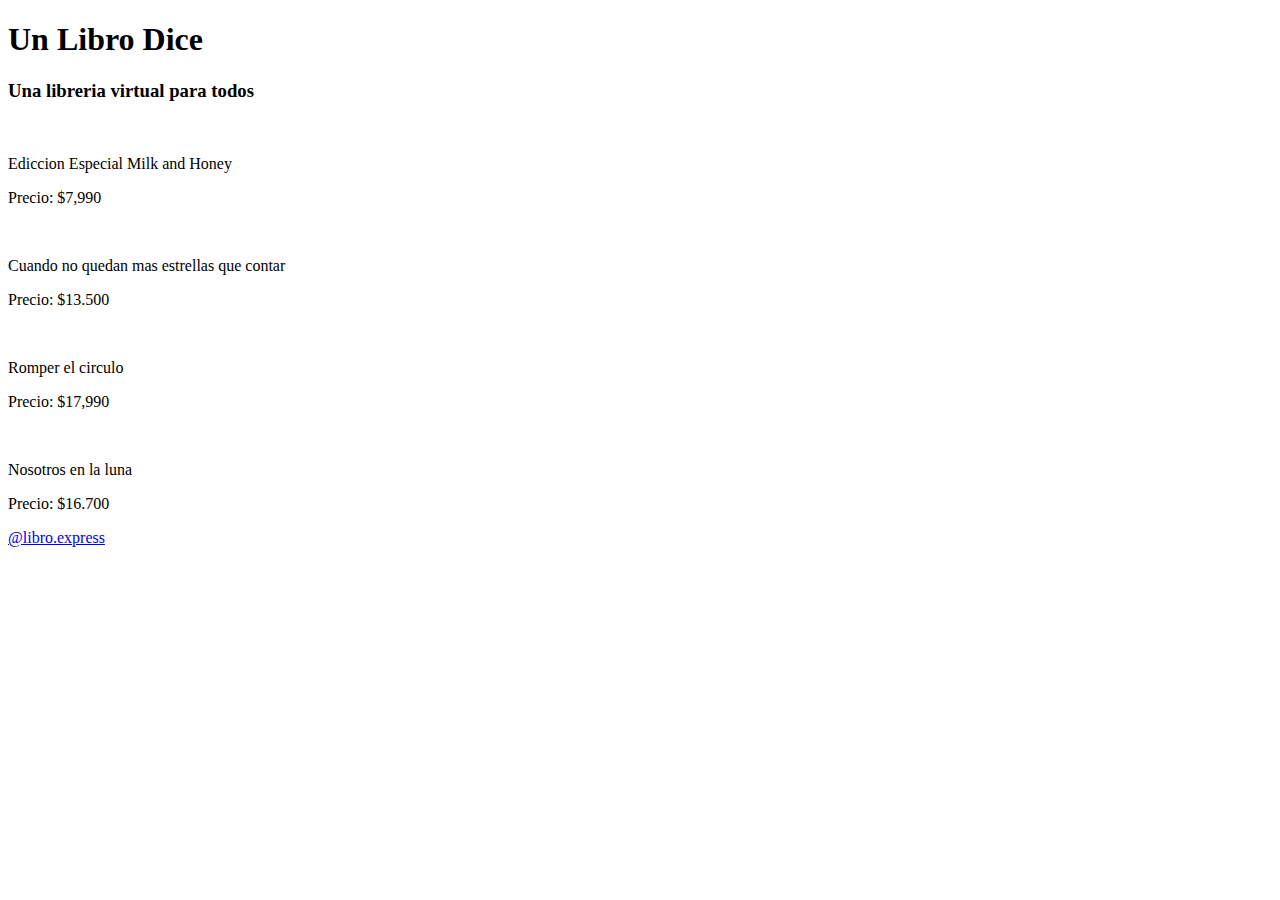
==== index.html @ 1d38e583 "cambio de estructura" ====
<!DOCTYPE html>
<html lang="en">
  <head>
    <meta charset="UTF-8" />
    <meta http-equiv="X-UA-Compatible" content="IE=edge" />
    <meta name="viewport" content="width=device-width, initial-scale=1.0" />
    <title>Landing Page</title>
    <link rel="stylesheet" href="assets/css/style.css" />
  </head>
  <body>
    <header>
      <h1 class="titulo">Un Libro Dice</h1>
      <h3 class="sub">Una libreria virtual para todos</h3>
    </header>

    <div class="producto1">
      <img src="assets/img/producto 1.jpg" width="400px" alt="" />
      <div class="ediccionTexto">
        <p class="text1">Ediccion Especial Milk and Honey</p>
        <p class="valor1">Precio: $7,990</p>
      </div>
    </div>
    <div class="producto2">
      <img src="assets/img/producto5.png" width="400px" alt="" />
      <div class="ediccionTexto">
        <p class="text1">Cuando no quedan mas estrellas que contar</p>
        <p class="valor1">Precio: $13.500</p>
      </div>
    </div>
    <div class="producto3">
      <img src="assets/img/producto6.png" width="400px" alt="" />
      <div class="ediccionTexto">
        <p class="text1">Romper el circulo</p>
        <p class="valor1">Precio: $17,990</p>
      </div>
    </div>
    <div class="producto4">
      <img src="assets/img/producto7.png" width="400px" alt="" />
      <div class="ediccionTexto">
        <p class="text1">Nosotros en la luna</p>
        <p class="valor1">Precio: $16.700</p>
      </div>
    </div>
    <footer class="pie de pagina">
      <p>
        <a href="https://www.instagram.com/libro.express/"> @libro.express</a>
      </p>
    </footer>
  </body>
</html>
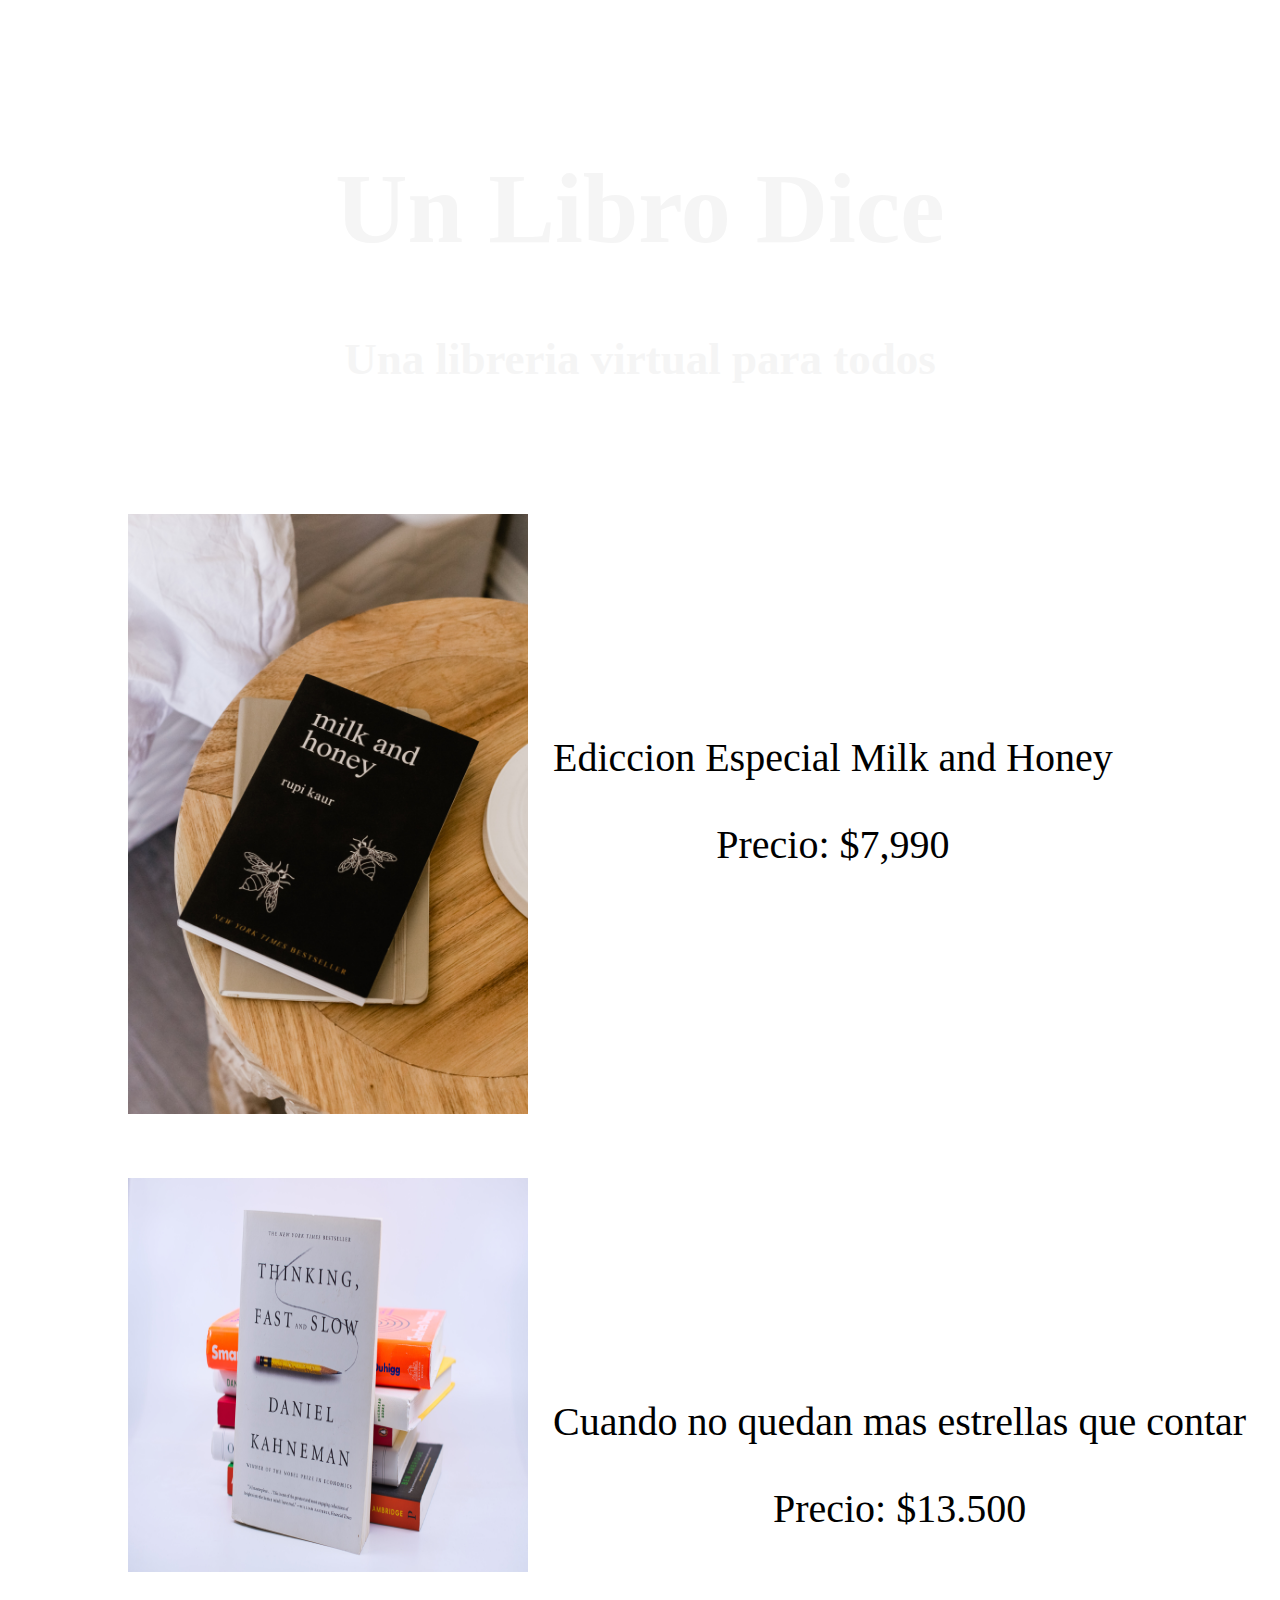
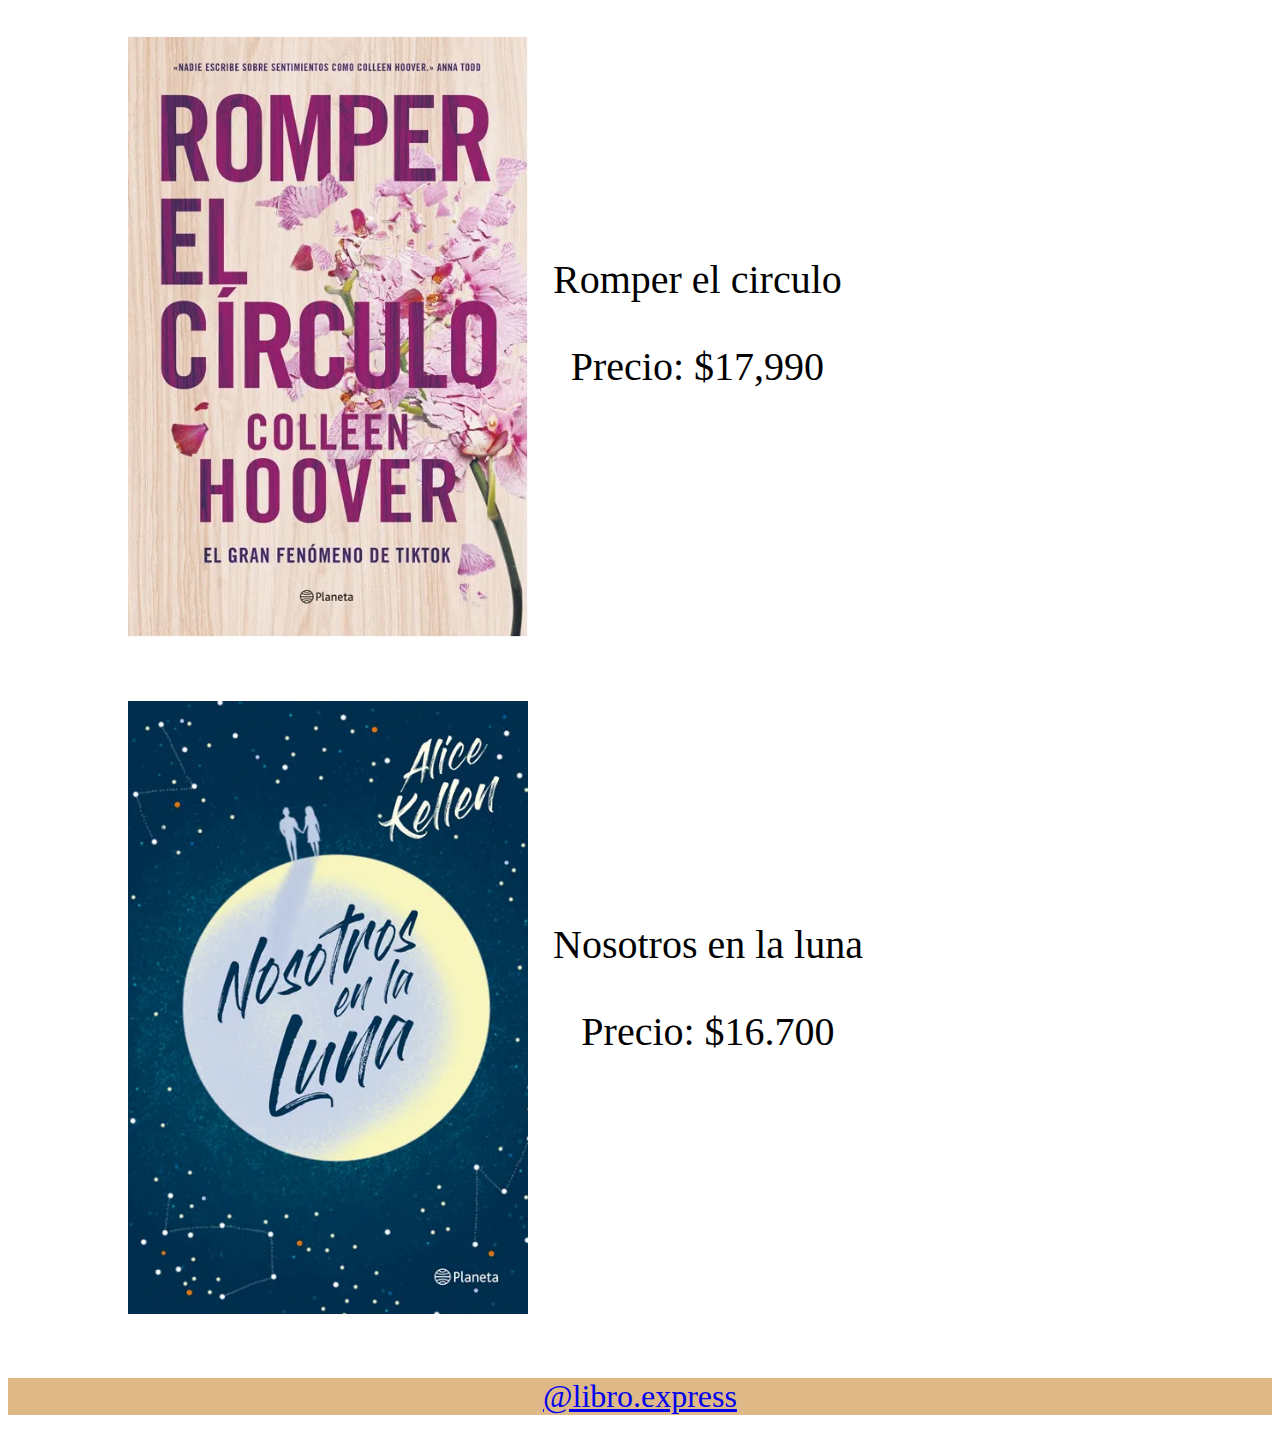
==== commit 9ed3774a: "Cambios en estructura" ====
--- a/index.html
+++ b/index.html
@@ -4,8 +4,8 @@
     <meta charset="UTF-8" />
     <meta http-equiv="X-UA-Compatible" content="IE=edge" />
     <meta name="viewport" content="width=device-width, initial-scale=1.0" />
-    <title>Landing Page</title>
-    <link rel="stylesheet" href="assets/css/style.css" />
+    <title>Landing Pagee</title>
+    <link rel="stylesheet" href="assets/assets/css/style.css" />
   </head>
   <body>
     <header>
@@ -14,28 +14,28 @@
     </header>
 
     <div class="producto1">
-      <img src="assets/img/producto 1.jpg" width="400px" alt="" />
+      <img src="assets/assets/img/producto 1.jpg" width="400px" alt="" />
       <div class="ediccionTexto">
         <p class="text1">Ediccion Especial Milk and Honey</p>
         <p class="valor1">Precio: $7,990</p>
       </div>
     </div>
     <div class="producto2">
-      <img src="assets/img/producto5.png" width="400px" alt="" />
+      <img src="assets/assets/img/producto 2.jpg" width="400px" alt="" />
       <div class="ediccionTexto">
         <p class="text1">Cuando no quedan mas estrellas que contar</p>
         <p class="valor1">Precio: $13.500</p>
       </div>
     </div>
     <div class="producto3">
-      <img src="assets/img/producto6.png" width="400px" alt="" />
+      <img src="assets/assets/img/producto6.png" width="400px" alt="" />
       <div class="ediccionTexto">
         <p class="text1">Romper el circulo</p>
         <p class="valor1">Precio: $17,990</p>
       </div>
     </div>
     <div class="producto4">
-      <img src="assets/img/producto7.png" width="400px" alt="" />
+      <img src="assets/assets/img/producto7.png" width="400px" alt="" />
       <div class="ediccionTexto">
         <p class="text1">Nosotros en la luna</p>
         <p class="valor1">Precio: $16.700</p>
--- a/assets/assets/css/style.css
+++ b/assets/assets/css/style.css
@@ -0,0 +1,54 @@
+header {
+  background-image: url(../img/Backgrowm.jpg);
+  background-repeat: no-repeat;
+  background-size: cover;
+  color: whitesmoke;
+  padding: 20px;
+  margin: 64px;
+}
+
+.titulo {
+  font-size: 100px;
+  text-align: center;
+}
+
+.sub {
+  font-size: 45px;
+  text-align: center;
+}
+
+.producto1 {
+  margin-bottom: 64px;
+  margin-left: 120px;
+  display: flex;
+}
+
+.ediccionTexto {
+  font-size: 40px;
+  text-align: center;
+  margin-left: 25px;
+  padding-top: 180px;
+}
+
+.producto2 {
+  margin-bottom: 64px;
+  margin-left: 120px;
+  display: flex;
+}
+
+.producto3 {
+  margin-bottom: 64px;
+  margin-left: 120px;
+  display: flex;
+}
+.producto4 {
+  margin-bottom: 64px;
+  margin-left: 120px;
+  display: flex;
+}
+footer {
+  font-size: 32px;
+  text-align: center;
+  background-color: burlywood;
+  color: whitesmoke;
+}
